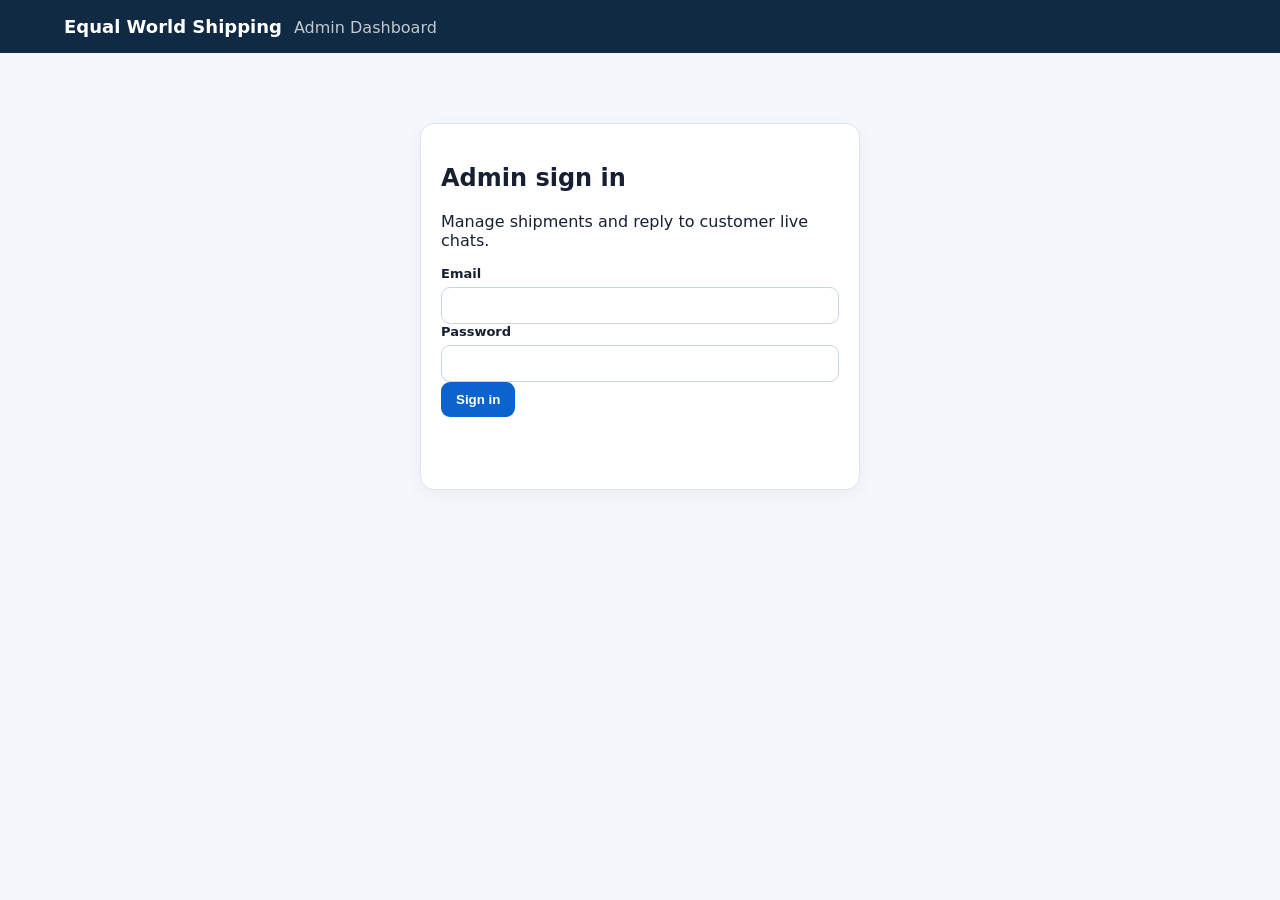
==== admin.html @ 8c40545c "Separate admin dashboard from customer website Create a dedicated Equal World Shipping admin dashboa" ====
<!doctype html>
<html lang="en">
<head>
  <meta charset="utf-8"><meta name="viewport" content="width=device-width,initial-scale=1">
  <title>Equal World Shipping — Admin Dashboard</title>
  <link rel="stylesheet" href="admin.css">
</head>
<body>
<header class="topbar"><div><strong>Equal World Shipping</strong><span>Admin Dashboard</span></div><button id="logoutBtn" class="ghost hidden">Log out</button></header>
<main class="container">
  <section id="loginView" class="card login-card">
    <h1>Admin sign in</h1><p>Manage shipments and reply to customer live chats.</p>
    <form id="loginForm"><label>Email<input id="email" type="email" required autocomplete="username"></label><label>Password<input id="password" type="password" required autocomplete="current-password"></label><button>Sign in</button><p id="loginError" class="error"></p></form>
  </section>
  <section id="appView" class="hidden">
    <div class="tabs"><button class="tab active" data-tab="shipments">Shipments</button><button class="tab" data-tab="chat">Live Chat</button></div>
    <section id="shipmentsTab" class="tabpane">
      <div class="grid two"><div class="card"><h2>Create shipment</h2><form id="shipmentForm" class="formgrid">
        <label>Tracking code<input id="tracking_code" maxlength="32" placeholder="EWS123456789"></label>
        <label>Sender name<input id="sender_name"></label><label>Receiver name<input id="receiver_name"></label><label>Receiver email<input id="receiver_email" type="email"></label>
        <label>Origin<input id="origin" required placeholder="Lagos, Nigeria"></label><label>Destination<input id="destination" required placeholder="London, United Kingdom"></label>
        <label>Service<input id="service" value="Express Worldwide"></label><label>Status<select id="status"><option>Pending</option><option>Picked Up</option><option>In Transit</option><option>Out for Delivery</option><option>Delivered</option></select></label>
        <label>Estimated delivery<input id="estimated_delivery" type="date"></label><button type="submit">Create shipment</button><p id="shipmentFormMsg" class="notice"></p>
      </form></div>
      <div class="card"><h2>Selected shipment</h2><div id="selectedShipment"><p>Select a shipment below.</p></div><form id="eventForm" class="formgrid hidden"><h3>Add tracking event</h3><input id="event_shipment_id" type="hidden"><label>Status<select id="event_status"><option>Picked Up</option><option>In Transit</option><option>Out for Delivery</option><option>Delivered</option></select></label><label>Location<input id="event_location" required></label><label>Description<textarea id="event_description" rows="3"></textarea></label><button>Add event</button><p id="eventMsg" class="notice"></p></form></div></div>
      <div class="card"><div class="row"><h2>Shipments</h2><button id="refreshShipments" class="ghost">Refresh</button></div><div class="tablewrap"><table><thead><tr><th>Tracking</th><th>Status</th><th>Origin</th><th>Destination</th><th>Updated</th><th></th></tr></thead><tbody id="shipmentRows"><tr><td colspan="6">Loading…</td></tr></tbody></table></div></div>
    </section>
    <section id="chatTab" class="tabpane hidden"><div class="grid chatgrid"><div class="card"><div class="row"><h2>Conversations</h2><button id="refreshChats" class="ghost">Refresh</button></div><div id="chatSessions" class="sessions"></div></div><div class="card chatwindow"><h2 id="chatTitle">Select a conversation</h2><div id="adminMessages" class="messages"></div><form id="replyForm" class="reply hidden"><textarea id="replyInput" rows="3" placeholder="Write a reply…"></textarea><button>Send reply</button><span id="replyMsg" class="notice"></span></form></div></div></section>
  </section>
</main>
<script src="admin.js"></script>
</body></html>
---- admin.css ----
*{box-sizing:border-box}body{margin:0;font-family:Inter,system-ui,-apple-system,Segoe UI,sans-serif;background:#f4f7fb;color:#172033}.topbar{background:#102a43;color:#fff;padding:16px 5%;display:flex;justify-content:space-between;align-items:center}.topbar strong{font-size:18px}.topbar span{margin-left:12px;opacity:.75}.container{max-width:1200px;margin:28px auto;padding:0 18px}.card{background:#fff;border:1px solid #dce4ee;border-radius:14px;padding:20px;box-shadow:0 5px 20px #1322380b;margin-bottom:18px}.login-card{max-width:440px;margin:70px auto}.grid{display:grid;gap:18px}.two{grid-template-columns:1fr 1fr}.chatgrid{grid-template-columns:340px 1fr}.formgrid{display:grid;grid-template-columns:1fr 1fr;gap:12px}.formgrid h3,.formgrid button,.formgrid .notice{grid-column:1/-1}label{font-size:13px;font-weight:650;display:flex;flex-direction:column;gap:6px}input,select,textarea{font:inherit;border:1px solid #cbd5e1;border-radius:9px;padding:10px;background:#fff}textarea{resize:vertical}button{border:0;border-radius:9px;padding:10px 15px;background:#0b63ce;color:#fff;font-weight:700;cursor:pointer}button:hover{filter:brightness(.96)}.ghost{background:#e9f0f8;color:#17324d}.hidden{display:none!important}.tabs{display:flex;gap:8px;margin-bottom:18px}.tab{background:#dce8f5;color:#17324d}.tab.active{background:#0b63ce;color:#fff}.row{display:flex;justify-content:space-between;align-items:center;gap:10px}.tablewrap{overflow:auto}table{width:100%;border-collapse:collapse;font-size:14px}th,td{text-align:left;padding:11px 9px;border-bottom:1px solid #e5eaf0}th{font-size:12px;text-transform:uppercase;color:#607086}.sessions{display:flex;flex-direction:column;gap:8px}.session{border:1px solid #dce4ee;border-radius:10px;padding:12px;cursor:pointer}.session.active{border-color:#0b63ce;background:#edf6ff}.session small{color:#64748b}.messages{height:470px;overflow:auto;background:#f7f9fc;border:1px solid #e1e7ef;border-radius:10px;padding:12px}.msg{max-width:78%;padding:9px 11px;border-radius:11px;margin:7px 0}.msg.visitor{background:#fff;border:1px solid #dbe3ec}.msg.agent{background:#dceeff;margin-left:auto}.msg strong{font-size:12px}.msg p{margin:4px 0}.msg small{color:#64748b}.reply{display:flex;gap:8px;margin-top:10px}.reply textarea{flex:1}.error{color:#b42318;min-height:20px}.notice{color:#35546f;font-size:13px;min-height:18px}.statuspill{display:inline-block;padding:4px 8px;border-radius:999px;background:#e8f1fb;font-size:12px}.selected p{margin:7px 0}.muted{color:#64748b}@media(max-width:850px){.two,.chatgrid{grid-template-columns:1fr}.formgrid{grid-template-columns:1fr}.formgrid h3,.formgrid button,.formgrid .notice{grid-column:auto}.messages{height:55vh}.topbar span{display:block;margin:3px 0 0}.reply{flex-direction:column}}
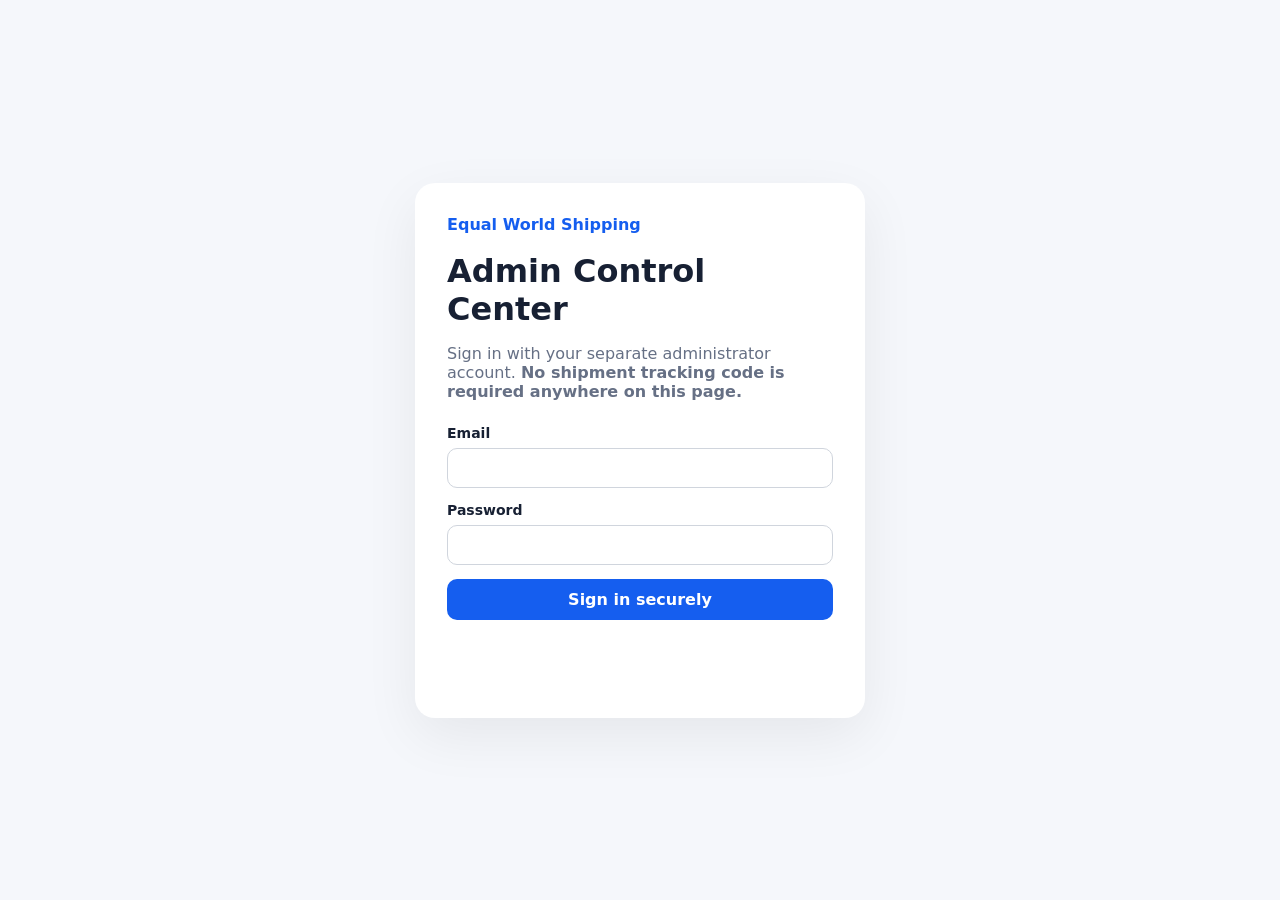
==== commit 5f50e7dd: "Fix admin dashboard entry point Add the correct GitHub Pages entry point for the separate Equal Worl" ====
--- a/admin.html
+++ b/admin.html
@@ -1,32 +1,141 @@
 <!doctype html>
 <html lang="en">
 <head>
-  <meta charset="utf-8"><meta name="viewport" content="width=device-width,initial-scale=1">
-  <title>Equal World Shipping — Admin Dashboard</title>
-  <link rel="stylesheet" href="admin.css">
+<meta charset="utf-8">
+<meta name="viewport" content="width=device-width,initial-scale=1">
+<title>Equal World Shipping — Admin Control Center</title>
+<link rel="stylesheet" href="admin.css">
 </head>
 <body>
-<header class="topbar"><div><strong>Equal World Shipping</strong><span>Admin Dashboard</span></div><button id="logoutBtn" class="ghost hidden">Log out</button></header>
-<main class="container">
-  <section id="loginView" class="card login-card">
-    <h1>Admin sign in</h1><p>Manage shipments and reply to customer live chats.</p>
-    <form id="loginForm"><label>Email<input id="email" type="email" required autocomplete="username"></label><label>Password<input id="password" type="password" required autocomplete="current-password"></label><button>Sign in</button><p id="loginError" class="error"></p></form>
-  </section>
-  <section id="appView" class="hidden">
-    <div class="tabs"><button class="tab active" data-tab="shipments">Shipments</button><button class="tab" data-tab="chat">Live Chat</button></div>
-    <section id="shipmentsTab" class="tabpane">
-      <div class="grid two"><div class="card"><h2>Create shipment</h2><form id="shipmentForm" class="formgrid">
-        <label>Tracking code<input id="tracking_code" maxlength="32" placeholder="EWS123456789"></label>
-        <label>Sender name<input id="sender_name"></label><label>Receiver name<input id="receiver_name"></label><label>Receiver email<input id="receiver_email" type="email"></label>
-        <label>Origin<input id="origin" required placeholder="Lagos, Nigeria"></label><label>Destination<input id="destination" required placeholder="London, United Kingdom"></label>
-        <label>Service<input id="service" value="Express Worldwide"></label><label>Status<select id="status"><option>Pending</option><option>Picked Up</option><option>In Transit</option><option>Out for Delivery</option><option>Delivered</option></select></label>
-        <label>Estimated delivery<input id="estimated_delivery" type="date"></label><button type="submit">Create shipment</button><p id="shipmentFormMsg" class="notice"></p>
-      </form></div>
-      <div class="card"><h2>Selected shipment</h2><div id="selectedShipment"><p>Select a shipment below.</p></div><form id="eventForm" class="formgrid hidden"><h3>Add tracking event</h3><input id="event_shipment_id" type="hidden"><label>Status<select id="event_status"><option>Picked Up</option><option>In Transit</option><option>Out for Delivery</option><option>Delivered</option></select></label><label>Location<input id="event_location" required></label><label>Description<textarea id="event_description" rows="3"></textarea></label><button>Add event</button><p id="eventMsg" class="notice"></p></form></div></div>
-      <div class="card"><div class="row"><h2>Shipments</h2><button id="refreshShipments" class="ghost">Refresh</button></div><div class="tablewrap"><table><thead><tr><th>Tracking</th><th>Status</th><th>Origin</th><th>Destination</th><th>Updated</th><th></th></tr></thead><tbody id="shipmentRows"><tr><td colspan="6">Loading…</td></tr></tbody></table></div></div>
+<div id="loginView" class="screen">
+  <div class="login-card">
+    <div class="brand">Equal World Shipping</div>
+    <h1>Admin Control Center</h1>
+    <p>Sign in with your separate administrator account. <strong>No shipment tracking code is required anywhere on this page.</strong></p>
+    <form id="loginForm">
+      <label>Email<input id="adminEmail" type="email" autocomplete="username" required></label>
+      <label>Password<input id="adminPassword" type="password" autocomplete="current-password" required></label>
+      <button type="submit">Sign in securely</button>
+      <p id="loginError" class="error"></p>
+    </form>
+  </div>
+</div>
+
+<div id="appView" class="app hidden">
+  <header class="topbar">
+    <div class="brandline"><strong>Equal World Shipping</strong><span>Admin Control Center</span></div>
+    <div class="top-actions">
+      <button id="notificationTopBtn" class="icon-btn" title="Notifications">🔔 <span id="notificationCount" class="count">0</span></button>
+      <span class="admin-pill">Admin</span>
+      <button id="logoutBtn" class="ghost">Log out</button>
+    </div>
+  </header>
+
+  <main>
+    <section class="welcome">
+      <div>
+        <p class="eyebrow">Welcome back</p>
+        <h1>Manage your shipping operation</h1>
+        <p>Messages, notifications, invitations, shipments and customer support are all in one place.</p>
+      </div>
+      <div class="quick-actions">
+        <button data-tab="create">＋ New shipment</button>
+        <button data-tab="messages" class="secondary">💬 Messages</button>
+        <button data-tab="invite" class="secondary">👥 Invite people</button>
+      </div>
     </section>
-    <section id="chatTab" class="tabpane hidden"><div class="grid chatgrid"><div class="card"><div class="row"><h2>Conversations</h2><button id="refreshChats" class="ghost">Refresh</button></div><div id="chatSessions" class="sessions"></div></div><div class="card chatwindow"><h2 id="chatTitle">Select a conversation</h2><div id="adminMessages" class="messages"></div><form id="replyForm" class="reply hidden"><textarea id="replyInput" rows="3" placeholder="Write a reply…"></textarea><button>Send reply</button><span id="replyMsg" class="notice"></span></form></div></div></section>
-  </section>
-</main>
+
+    <section class="stats">
+      <div class="stat"><span>Total shipments</span><strong id="statShipments">0</strong></div>
+      <div class="stat"><span>In transit</span><strong id="statTransit">0</strong></div>
+      <div class="stat"><span>Delivered</span><strong id="statDelivered">0</strong></div>
+      <div class="stat"><span>Open messages</span><strong id="statChats">0</strong></div>
+    </section>
+
+    <nav class="tabs" aria-label="Admin sections">
+      <button class="tab active" data-tab="overview">Overview</button>
+      <button class="tab" data-tab="shipments">Shipments</button>
+      <button class="tab" data-tab="create">Create shipment</button>
+      <button class="tab" data-tab="messages">Messages <span id="messageBadge" class="tab-badge">0</span></button>
+      <button class="tab" data-tab="notifications">Notifications <span id="notificationBadge" class="tab-badge">0</span></button>
+      <button class="tab" data-tab="invite">Invite people</button>
+    </nav>
+
+    <section id="overviewTab" class="tab-panel">
+      <div class="panel-head"><div><h2>Today at a glance</h2><p>Quick access to the areas that need attention.</p></div><button id="refreshAll" class="secondary">Refresh</button></div>
+      <div class="overview-grid">
+        <article class="overview-card"><span>💬</span><h3>Messages</h3><p>Read customer conversations and reply from the dashboard.</p><button data-tab="messages">Open messages</button></article>
+        <article class="overview-card"><span>🔔</span><h3>Notifications</h3><p>See new chats, shipment activity and admin invitations.</p><button data-tab="notifications" class="secondary">View notifications</button></article>
+        <article class="overview-card"><span>👥</span><h3>Invite people</h3><p>Invite another trusted team member to the admin panel.</p><button data-tab="invite" class="secondary">Invite a teammate</button></article>
+      </div>
+      <div class="recent-grid">
+        <div class="mini-panel"><h3>Recent shipments</h3><div id="recentShipments"></div></div>
+        <div class="mini-panel"><h3>Recent notifications</h3><div id="recentNotifications"></div></div>
+      </div>
+    </section>
+
+    <section id="shipmentsTab" class="tab-panel hidden">
+      <div class="panel-head"><div><h2>Shipments</h2><p>Search, update and add tracking events.</p></div><button id="refreshShipments" class="secondary">Refresh</button></div>
+      <input id="shipmentSearch" class="search" placeholder="Search tracking code, sender, receiver, origin or destination">
+      <div id="shipmentList" class="cards"></div>
+    </section>
+
+    <section id="createTab" class="tab-panel hidden">
+      <div class="panel-head"><div><h2>Create shipment</h2><p>Create a new trackable shipment in Supabase.</p></div></div>
+      <form id="createShipmentForm" class="form-grid">
+        <label>Tracking code<input name="tracking_code" placeholder="EWS123456789" required></label>
+        <label>Service<input name="service" value="Express Worldwide"></label>
+        <label>Sender name<input name="sender_name"></label>
+        <label>Receiver name<input name="receiver_name"></label>
+        <label>Receiver email<input name="receiver_email" type="email"></label>
+        <label>Origin<input name="origin" placeholder="Lagos, Nigeria"></label>
+        <label>Destination<input name="destination" placeholder="London, United Kingdom" required></label>
+        <label>Status<select name="status"><option>Shipment Created</option><option>Picked Up</option><option>In Transit</option><option>Out for Delivery</option><option>Delivered</option><option>Delayed</option></select></label>
+        <label>Estimated delivery<input name="estimated_delivery" type="date"></label>
+        <label>Current location<input name="location"></label>
+        <label class="wide">Description<textarea name="description" rows="3" placeholder="Initial tracking note"></textarea></label>
+        <button class="wide" type="submit">Create shipment</button>
+      </form>
+      <p id="createResult" class="notice"></p>
+    </section>
+
+    <section id="messagesTab" class="tab-panel hidden">
+      <div class="panel-head"><div><h2>Messages</h2><p>Customer live-chat conversations are managed here.</p></div><button id="refreshChats" class="secondary">Refresh</button></div>
+      <div class="chat-layout">
+        <aside id="chatSessions" class="session-list"></aside>
+        <div class="conversation">
+          <div id="chatHeader" class="conversation-head">Select a conversation</div>
+          <div id="adminMessages" class="messages"></div>
+          <form id="replyForm" class="reply hidden"><input id="replyInput" placeholder="Type your reply…" maxlength="2000" required><button>Send</button></form>
+          <p id="chatResult" class="notice"></p>
+        </div>
+      </div>
+    </section>
+
+    <section id="notificationsTab" class="tab-panel hidden">
+      <div class="panel-head"><div><h2>Notifications</h2><p>Important activity from customers, shipments and your admin team.</p></div><div class="actions"><button id="markAllRead" class="secondary">Mark all read</button><button id="refreshNotifications" class="secondary">Refresh</button></div></div>
+      <div id="notificationList" class="notification-list"></div>
+    </section>
+
+    <section id="inviteTab" class="tab-panel hidden">
+      <div class="panel-head"><div><h2>Invite people</h2><p>Invite trusted teammates to create their own separate admin account.</p></div></div>
+      <div class="invite-layout">
+        <form id="inviteForm" class="invite-card">
+          <h3>Invite a team member</h3>
+          <label>Email address<input id="inviteEmail" type="email" placeholder="teammate@example.com" required></label>
+          <label>Role<select id="inviteRole"><option value="admin">Admin</option></select></label>
+          <button type="submit">Send invitation</button>
+          <p id="inviteResult" class="notice"></p>
+        </form>
+        <div class="invite-card">
+          <h3>Pending invitations</h3>
+          <p class="muted">Invitations expire after 48 hours.</p>
+          <div id="inviteList"></div>
+        </div>
+      </div>
+    </section>
+  </main>
+</div>
 <script src="admin.js"></script>
-</body></html>
+</body>
+</html>
--- a/admin.css
+++ b/admin.css
@@ -1 +1,3 @@
-*{box-sizing:border-box}body{margin:0;font-family:Inter,system-ui,-apple-system,Segoe UI,sans-serif;background:#f4f7fb;color:#172033}.topbar{background:#102a43;color:#fff;padding:16px 5%;display:flex;justify-content:space-between;align-items:center}.topbar strong{font-size:18px}.topbar span{margin-left:12px;opacity:.75}.container{max-width:1200px;margin:28px auto;padding:0 18px}.card{background:#fff;border:1px solid #dce4ee;border-radius:14px;padding:20px;box-shadow:0 5px 20px #1322380b;margin-bottom:18px}.login-card{max-width:440px;margin:70px auto}.grid{display:grid;gap:18px}.two{grid-template-columns:1fr 1fr}.chatgrid{grid-template-columns:340px 1fr}.formgrid{display:grid;grid-template-columns:1fr 1fr;gap:12px}.formgrid h3,.formgrid button,.formgrid .notice{grid-column:1/-1}label{font-size:13px;font-weight:650;display:flex;flex-direction:column;gap:6px}input,select,textarea{font:inherit;border:1px solid #cbd5e1;border-radius:9px;padding:10px;background:#fff}textarea{resize:vertical}button{border:0;border-radius:9px;padding:10px 15px;background:#0b63ce;color:#fff;font-weight:700;cursor:pointer}button:hover{filter:brightness(.96)}.ghost{background:#e9f0f8;color:#17324d}.hidden{display:none!important}.tabs{display:flex;gap:8px;margin-bottom:18px}.tab{background:#dce8f5;color:#17324d}.tab.active{background:#0b63ce;color:#fff}.row{display:flex;justify-content:space-between;align-items:center;gap:10px}.tablewrap{overflow:auto}table{width:100%;border-collapse:collapse;font-size:14px}th,td{text-align:left;padding:11px 9px;border-bottom:1px solid #e5eaf0}th{font-size:12px;text-transform:uppercase;color:#607086}.sessions{display:flex;flex-direction:column;gap:8px}.session{border:1px solid #dce4ee;border-radius:10px;padding:12px;cursor:pointer}.session.active{border-color:#0b63ce;background:#edf6ff}.session small{color:#64748b}.messages{height:470px;overflow:auto;background:#f7f9fc;border:1px solid #e1e7ef;border-radius:10px;padding:12px}.msg{max-width:78%;padding:9px 11px;border-radius:11px;margin:7px 0}.msg.visitor{background:#fff;border:1px solid #dbe3ec}.msg.agent{background:#dceeff;margin-left:auto}.msg strong{font-size:12px}.msg p{margin:4px 0}.msg small{color:#64748b}.reply{display:flex;gap:8px;margin-top:10px}.reply textarea{flex:1}.error{color:#b42318;min-height:20px}.notice{color:#35546f;font-size:13px;min-height:18px}.statuspill{display:inline-block;padding:4px 8px;border-radius:999px;background:#e8f1fb;font-size:12px}.selected p{margin:7px 0}.muted{color:#64748b}@media(max-width:850px){.two,.chatgrid{grid-template-columns:1fr}.formgrid{grid-template-columns:1fr}.formgrid h3,.formgrid button,.formgrid .notice{grid-column:auto}.messages{height:55vh}.topbar span{display:block;margin:3px 0 0}.reply{flex-direction:column}}
+*{box-sizing:border-box}body{margin:0;font-family:Inter,system-ui,-apple-system,Segoe UI,sans-serif;background:#f5f7fb;color:#172033}button,input,textarea,select{font:inherit}button{border:0;border-radius:10px;padding:11px 16px;background:#155eef;color:white;font-weight:700;cursor:pointer}button:hover{filter:brightness(.96)}button.secondary{background:#eef4ff;color:#155eef}.hidden{display:none!important}.screen{min-height:100vh;display:grid;place-items:center;padding:20px}.login-card{width:min(450px,100%);background:white;padding:32px;border-radius:20px;box-shadow:0 18px 55px #0001}.brand{font-weight:800;color:#155eef;margin-bottom:18px}.login-card h1{margin:0 0 8px}.login-card p{color:#667085}.login-card form{display:grid;gap:14px;margin-top:24px}label{display:grid;gap:7px;font-weight:700;font-size:14px}input,textarea,select{width:100%;border:1px solid #d0d5dd;border-radius:10px;padding:11px 12px;background:#fff;color:#172033}textarea{resize:vertical}.error{color:#d92d20!important;min-height:20px}.topbar{height:72px;background:#fff;border-bottom:1px solid #eaecf0;display:flex;align-items:center;justify-content:space-between;padding:0 clamp(16px,4vw,48px);position:sticky;top:0;z-index:5}.brandline strong{display:block}.brandline span{display:block;color:#667085;font-size:12px}.top-actions{display:flex;align-items:center;gap:9px}.ghost{background:#eef4ff;color:#155eef}.admin-pill{background:#ecfdf3;color:#067647;border-radius:999px;padding:6px 10px;font-size:12px;font-weight:800}.icon-btn{background:#fff;color:#344054;border:1px solid #d0d5dd;padding:8px 11px}.count{display:inline-grid;place-items:center;min-width:20px;height:20px;border-radius:999px;background:#155eef;color:#fff;font-size:11px}.app main{max-width:1250px;margin:auto;padding:24px}.welcome{display:flex;justify-content:space-between;gap:20px;align-items:center;background:#fff;border:1px solid #eaecf0;border-radius:18px;padding:24px;margin-bottom:20px}.welcome h1{margin:4px 0 7px}.welcome p{margin:0;color:#667085}.eyebrow{font-size:12px;text-transform:uppercase;letter-spacing:.08em;font-weight:800;color:#155eef!important}.quick-actions{display:flex;gap:8px;flex-wrap:wrap}.stats{display:grid;grid-template-columns:repeat(4,1fr);gap:14px;margin-bottom:20px}.stat{background:#fff;border:1px solid #eaecf0;border-radius:14px;padding:18px}.stat span{display:block;color:#667085;font-size:13px}.stat strong{font-size:28px}.tabs{display:flex;gap:8px;flex-wrap:wrap;margin-bottom:18px}.tab{background:#fff;color:#344054;border:1px solid #d0d5dd}.tab.active{background:#155eef;color:#fff;border-color:#155eef}.tab-badge{display:inline-grid;place-items:center;min-width:20px;height:20px;padding:0 5px;margin-left:4px;border-radius:999px;background:#eef4ff;color:#155eef;font-size:11px}.tab.active .tab-badge{background:#fff;color:#155eef}.tab-panel{background:#fff;border:1px solid #eaecf0;border-radius:16px;padding:20px}.panel-head{display:flex;justify-content:space-between;align-items:center;gap:16px;margin-bottom:16px}.panel-head h2{margin:0}.panel-head p{margin:4px 0 0;color:#667085}.actions{display:flex;gap:8px;flex-wrap:wrap}.overview-grid{display:grid;grid-template-columns:repeat(3,1fr);gap:14px}.overview-card,.mini-panel,.invite-card{border:1px solid #eaecf0;border-radius:14px;padding:18px}.overview-card span{font-size:25px}.overview-card h3{margin:10px 0 5px}.overview-card p{color:#667085;min-height:42px}.recent-grid{display:grid;grid-template-columns:1fr 1fr;gap:14px;margin-top:16px}.mini-panel h3{margin-top:0}.mini-row{display:flex;justify-content:space-between;gap:10px;padding:10px 0;border-bottom:1px solid #eaecf0;font-size:13px}.mini-row span{color:#667085}.search{margin-bottom:16px}.cards{display:grid;gap:12px}.shipment-card{border:1px solid #eaecf0;border-radius:13px;padding:16px}.shipment-top{display:flex;justify-content:space-between;gap:12px}.shipment-top strong{font-size:18px}.badge{display:inline-block;background:#eef4ff;color:#155eef;border-radius:999px;padding:5px 9px;font-size:12px;font-weight:800}.shipment-meta{display:grid;grid-template-columns:repeat(3,1fr);gap:10px;margin:12px 0;color:#475467;font-size:13px}.event-box{display:grid;grid-template-columns:1fr 1fr;gap:8px;margin-top:12px;padding-top:12px;border-top:1px solid #eaecf0}.event-box .wide{grid-column:1/-1}.form-grid{display:grid;grid-template-columns:repeat(2,1fr);gap:15px}.wide{grid-column:1/-1}.notice{min-height:20px;color:#475467}.chat-layout{display:grid;grid-template-columns:320px 1fr;min-height:520px;border:1px solid #eaecf0;border-radius:12px;overflow:hidden}.session-list{border-right:1px solid #eaecf0;background:#fafbfc;overflow:auto}.session{padding:14px;border-bottom:1px solid #eaecf0;cursor:pointer}.session.active{background:#eef4ff}.session small{display:block;color:#667085;margin-top:4px}.conversation{display:flex;flex-direction:column;min-width:0}.conversation-head{padding:14px;border-bottom:1px solid #eaecf0;font-weight:800}.messages{flex:1;overflow:auto;padding:16px;background:#f8fafc}.msg{max-width:80%;padding:10px 12px;border-radius:12px;margin-bottom:10px}.msg.visitor{background:#fff;border:1px solid #eaecf0}.msg.agent{background:#155eef;color:#fff;margin-left:auto}.msg small{display:block;opacity:.7;margin-top:4px}.reply{display:flex;gap:8px;padding:12px;border-top:1px solid #eaecf0}.reply input{flex:1}.notification-list{display:grid;gap:10px}.notification{display:flex;align-items:flex-start;gap:12px;padding:14px;border:1px solid #eaecf0;border-radius:12px}.notification.unread{background:#f8fbff;border-color:#b2ccff}.notification-icon{font-size:22px}.notification-body{flex:1}.notification-body strong{display:block}.notification-body p{margin:4px 0;color:#475467}.notification-body small{color:#667085}.small{padding:8px 10px;font-size:12px}.invite-layout{display:grid;grid-template-columns:1fr 1.4fr;gap:16px}.invite-card h3{margin-top:0}.invite-card form{display:grid;gap:14px}.invite-row{display:grid;grid-template-columns:1.4fr .5fr 1.2fr;gap:10px;padding:11px 0;border-bottom:1px solid #eaecf0;font-size:13px}.invite-row span,.invite-row small,.muted,.empty{color:#667085}.empty{padding:14px 0}.overview-card button{margin-top:8px}@media(max-width:900px){.welcome{align-items:flex-start;flex-direction:column}.stats{grid-template-columns:repeat(2,1fr)}.overview-grid,.recent-grid,.invite-layout{grid-template-columns:1fr}.chat-layout{grid-template-columns:1fr}.session-list{max-height:260px;border-right:0;border-bottom:1px solid #eaecf0}.shipment-meta{grid-template-columns:1fr}.form-grid{grid-template-columns:1fr}.wide{grid-column:auto}.topbar{padding:0 14px}.admin-pill{display:none}.app main{padding:14px}.panel-head{align-items:flex-start;flex-direction:column}.invite-row{grid-template-columns:1fr}.top-actions{gap:5px}}@media(max-width:520px){.stats{grid-template-columns:1fr 1fr}.quick-actions{width:100%}.quick-actions button{flex:1}.tabs{display:grid;grid-template-columns:1fr 1fr}.tab{width:100%}.tab-panel{padding:14px}.topbar{height:64px}.brandline span{display:none}}
+
+.session-line{display:flex;align-items:center;justify-content:space-between;gap:8px}.session-status{font-size:10px;text-transform:uppercase;letter-spacing:.04em;border-radius:999px;padding:3px 7px;font-weight:800}.session-status.open{background:#ecfdf3;color:#067647}.session-status.closed{background:#f2f4f7;color:#667085}.chat-live-dot{font-size:11px;color:#067647;margin-left:8px;font-weight:800}.conversation-head small{display:block;color:#667085;font-weight:500;margin-top:3px}@media(max-width:900px){.session-line{align-items:flex-start}}
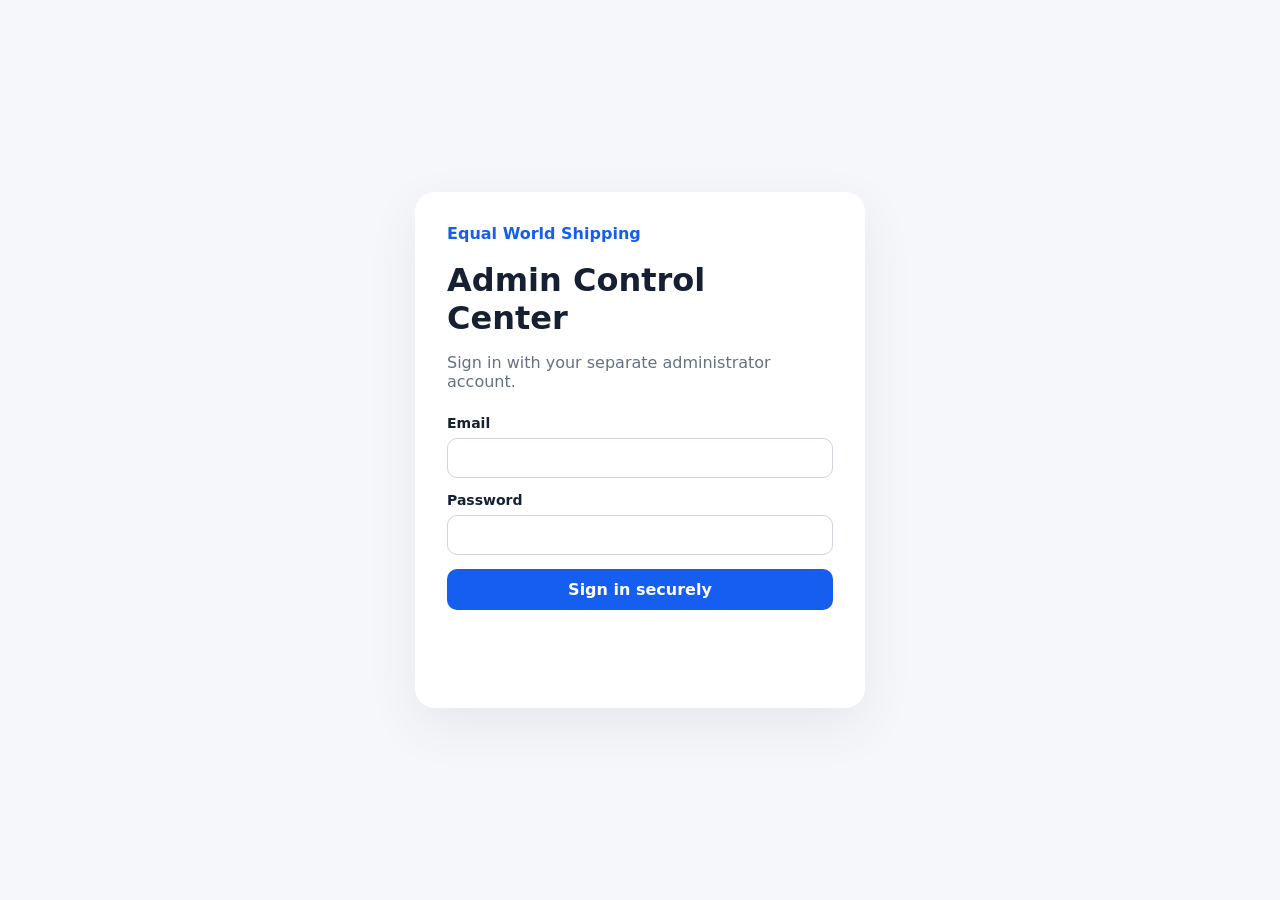
==== commit 53359060: "Remove the outdated tracking-code requirement message from the separate admin dashboard login. Admin" ====
--- a/admin.html
+++ b/admin.html
@@ -11,7 +11,7 @@
   <div class="login-card">
     <div class="brand">Equal World Shipping</div>
     <h1>Admin Control Center</h1>
-    <p>Sign in with your separate administrator account. <strong>No shipment tracking code is required anywhere on this page.</strong></p>
+    <p>Sign in with your separate administrator account.</p>
     <form id="loginForm">
       <label>Email<input id="adminEmail" type="email" autocomplete="username" required></label>
       <label>Password<input id="adminPassword" type="password" autocomplete="current-password" required></label>
